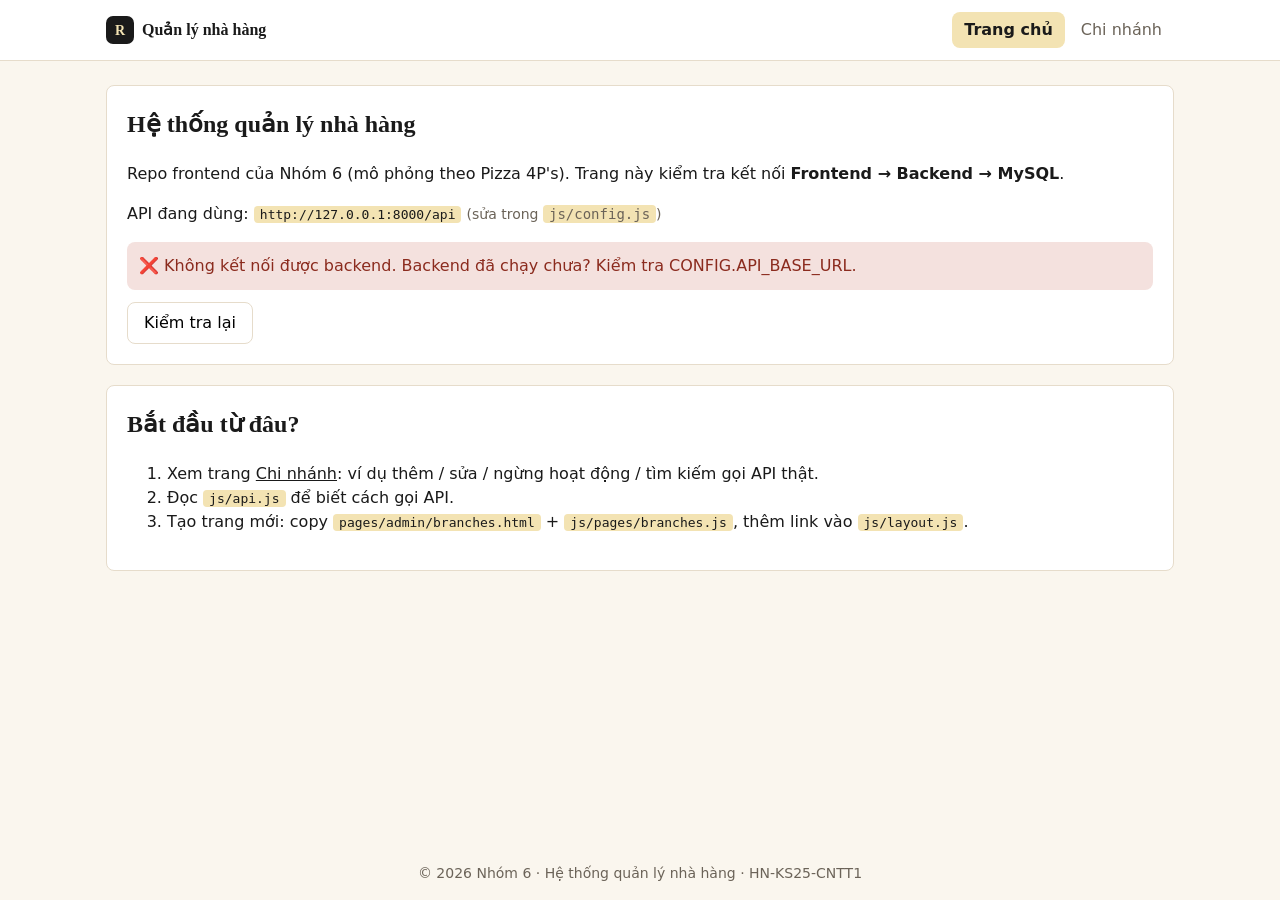
==== Project_ThucTap/restaurant-frontend/index.html @ fe9957ee "Add files via upload" ====
<!DOCTYPE html>
<html lang="vi">
<head>
  <meta charset="UTF-8">
  <meta name="viewport" content="width=device-width, initial-scale=1.0">
  <title>Trang chủ | Quản lý nhà hàng</title>
  <link rel="icon" href="assets/images/logo.svg">
  <link rel="stylesheet" href="css/style.css">
</head>
<body data-root="./">
  <header id="app-header"></header>

  <main class="container">
    <section class="card">
      <h1>Hệ thống quản lý nhà hàng</h1>
      <p>Repo frontend của Nhóm 6 (mô phỏng theo Pizza 4P's). Trang này kiểm tra kết nối <strong>Frontend → Backend → MySQL</strong>.</p>

      <p>API đang dùng: <code id="api-url"></code> <span class="muted">(sửa trong <code>js/config.js</code>)</span></p>
      <div id="health-status" class="status"></div>
      <button id="btn-recheck" class="btn">Kiểm tra lại</button>
    </section>

    <section class="card">
      <h2>Bắt đầu từ đâu?</h2>
      <ol>
        <li>Xem trang <a href="pages/admin/branches.html">Chi nhánh</a>: ví dụ thêm / sửa / ngừng hoạt động / tìm kiếm gọi API thật.</li>
        <li>Đọc <code>js/api.js</code> để biết cách gọi API.</li>
        <li>Tạo trang mới: copy <code>pages/admin/branches.html</code> + <code>js/pages/branches.js</code>, thêm link vào <code>js/layout.js</code>.</li>
      </ol>
    </section>
  </main>

  <footer id="app-footer"></footer>

  <!-- Thứ tự quan trọng: config -> api -> utils -> layout -> script riêng của trang -->
  <script src="js/config.js"></script>
  <script src="js/api.js"></script>
  <script src="js/utils.js"></script>
  <script src="js/layout.js"></script>
  <script src="js/pages/home.js"></script>
</body>
</html>
---- Project_ThucTap/restaurant-frontend/css/style.css ----
/* ==========================================================
   Style chung cho mọi trang.
   Đổi màu chủ đạo cả web: sửa các biến trong :root bên dưới.
   ========================================================== */
:root {
  /* Bảng màu sang trọng: đen than, vàng champagne, màu da (nude), nền ngà */
  --color-primary: #1a1a1a;        /* đen than: nút chính, tiêu đề */
  --color-primary-dark: #000000;
  --color-accent: #f3e3b3;         /* vàng champagne: chữ trên nền đen, điểm nhấn */
  --color-secondary: #e8c9a9;      /* màu da: viền nhấn, badge phụ */
  --color-danger: #8b2b1e;
  --color-success: #2f5d3a;
  --color-warning: #7a5a00;
  --color-info: #2f4a63;
  --color-text: #1a1a1a;
  --color-muted: #6b6358;
  --color-border: #e6dccb;
  --color-bg: #faf6ee;             /* ivory */
  --color-card: #ffffff;
  --font-heading: Georgia, "Times New Roman", serif;
  --radius: 8px;
}

* { box-sizing: border-box; }

body {
  margin: 0;
  font-family: system-ui, -apple-system, "Segoe UI", Roboto, Arial, sans-serif;
  color: var(--color-text);
  background: var(--color-bg);
  line-height: 1.5;
  min-height: 100vh;
  display: flex;
  flex-direction: column;
}

a { color: var(--color-primary); }
code { background: #f3e3b3; padding: 1px 6px; border-radius: 4px; }
h1, h2 { margin-top: 0; font-family: var(--font-heading); font-weight: 600; }

.container { width: 100%; max-width: 1100px; margin: 0 auto; padding: 0 16px; }
main.container { flex: 1; padding-top: 24px; padding-bottom: 24px; }

/* ---------- Header / Footer ---------- */
#app-header { background: var(--color-card); border-bottom: 1px solid var(--color-border); }
.header-inner { display: flex; align-items: center; justify-content: space-between; gap: 16px; height: 60px; }
.brand { font-family: var(--font-heading); display: flex; align-items: center; gap: 8px; font-weight: 700; color: var(--color-text); text-decoration: none; }
.nav { display: flex; gap: 4px; flex-wrap: wrap; }
.nav a { padding: 6px 12px; border-radius: var(--radius); color: var(--color-muted); text-decoration: none; }
.nav a:hover { background: var(--color-bg); }
.nav a.active { background: var(--color-accent); color: var(--color-primary); font-weight: 600; }
#app-footer { padding: 16px 0; text-align: center; color: var(--color-muted); font-size: 14px; }

/* ---------- Card ---------- */
.card {
  background: var(--color-card);
  border: 1px solid var(--color-border);
  border-radius: var(--radius);
  padding: 20px;
  margin-bottom: 20px;
}

/* Trang 2 cột: form bên trái, danh sách bên phải (màn hình nhỏ thì xếp dọc) */
.layout-2col { display: grid; grid-template-columns: 320px 1fr; gap: 20px; align-items: start; }
@media (max-width: 800px) { .layout-2col { grid-template-columns: 1fr; } }

/* ---------- Form ---------- */
label { display: block; margin: 12px 0 4px; font-weight: 600; font-size: 14px; }
input, textarea {
  width: 100%;
  padding: 8px 10px;
  border: 1px solid var(--color-border);
  border-radius: var(--radius);
  font: inherit;
}
input:focus, textarea:focus { outline: 2px solid var(--color-secondary); border-color: var(--color-primary); }
.form-actions { display: flex; gap: 8px; margin-top: 16px; }

/* ---------- Button ---------- */
.btn {
  padding: 8px 16px;
  border: 1px solid var(--color-border);
  border-radius: var(--radius);
  background: var(--color-card);
  font: inherit;
  cursor: pointer;
}
.btn:hover { background: var(--color-bg); }
.btn:disabled { opacity: .6; cursor: not-allowed; }
.btn-primary { background: var(--color-primary); border-color: var(--color-primary); color: var(--color-accent); }
.btn-primary:hover { background: var(--color-primary-dark); }
.btn-danger { color: var(--color-danger); }
.btn-small { padding: 4px 10px; font-size: 13px; }

/* ---------- Table ---------- */
.list-header { display: flex; justify-content: space-between; align-items: center; gap: 12px; flex-wrap: wrap; }
.list-header input { max-width: 240px; }
.table-wrap { overflow-x: auto; margin-top: 12px; }
table { width: 100%; border-collapse: collapse; }
th, td { padding: 10px; border-bottom: 1px solid var(--color-border); text-align: left; vertical-align: top; }
th { font-size: 13px; color: var(--color-muted); text-transform: uppercase; }
.actions { white-space: nowrap; text-align: right; }

/* ---------- Trạng thái / tiện ích ---------- */
.muted { color: var(--color-muted); font-size: 14px; }
.text-right { text-align: right; }
.text-error { color: var(--color-danger); }

.status { padding: 12px; border-radius: var(--radius); margin: 12px 0; }
.status-loading { background: var(--color-bg); }
.status-ok { background: #e4efe6; color: var(--color-success); }
.status-error { background: #f4e1de; color: var(--color-danger); }

/* Badge trạng thái: <span class="badge badge-success">Đang hoạt động</span> */
.badge { display: inline-block; padding: 2px 10px; border-radius: 999px; font-size: 12px; font-weight: 600; color: #fff; }
.badge-success { background: var(--color-success); }
.badge-warning { background: var(--color-warning); }
.badge-danger { background: var(--color-danger); }
.badge-info { background: var(--color-info); }
.badge-muted { background: var(--color-muted); }

.checkbox-row { display: flex; align-items: center; gap: 8px; margin-top: 12px; font-weight: 600; font-size: 14px; }
.checkbox-row input { width: auto; margin: 0; }
.checkbox-row label { margin: 0; }
.row-inactive { opacity: .6; }
.time-row { display: grid; grid-template-columns: 1fr 1fr; gap: 12px; }

.toast {
  position: fixed;
  right: 16px;
  bottom: 16px;
  padding: 12px 16px;
  border-radius: var(--radius);
  color: #fff;
  box-shadow: 0 4px 12px rgba(0, 0, 0, .15);
  z-index: 100;
}
.toast-success { background: var(--color-success); }
.toast-error { background: var(--color-danger); }
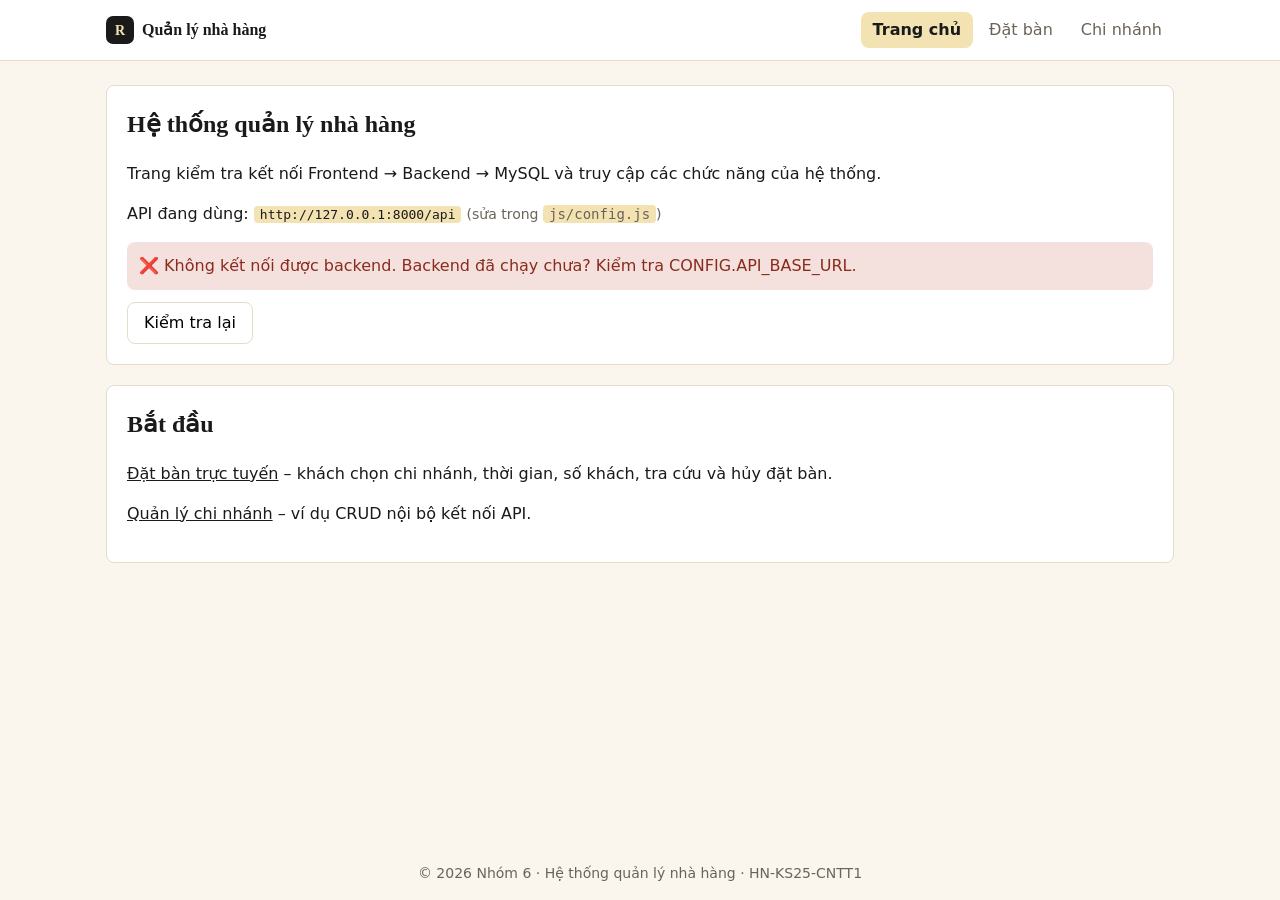
==== commit b3dfc254: "Document customer booking module" ====
--- a/Project_ThucTap/restaurant-frontend/index.html
+++ b/Project_ThucTap/restaurant-frontend/index.html
@@ -1,42 +1,37 @@
-<!DOCTYPE html>
-<html lang="vi">
-<head>
-  <meta charset="UTF-8">
-  <meta name="viewport" content="width=device-width, initial-scale=1.0">
-  <title>Trang chủ | Quản lý nhà hàng</title>
-  <link rel="icon" href="assets/images/logo.svg">
-  <link rel="stylesheet" href="css/style.css">
-</head>
-<body data-root="./">
-  <header id="app-header"></header>
-
-  <main class="container">
-    <section class="card">
-      <h1>Hệ thống quản lý nhà hàng</h1>
-      <p>Repo frontend của Nhóm 6 (mô phỏng theo Pizza 4P's). Trang này kiểm tra kết nối <strong>Frontend → Backend → MySQL</strong>.</p>
-
-      <p>API đang dùng: <code id="api-url"></code> <span class="muted">(sửa trong <code>js/config.js</code>)</span></p>
-      <div id="health-status" class="status"></div>
-      <button id="btn-recheck" class="btn">Kiểm tra lại</button>
-    </section>
-
-    <section class="card">
-      <h2>Bắt đầu từ đâu?</h2>
-      <ol>
-        <li>Xem trang <a href="pages/admin/branches.html">Chi nhánh</a>: ví dụ thêm / sửa / ngừng hoạt động / tìm kiếm gọi API thật.</li>
-        <li>Đọc <code>js/api.js</code> để biết cách gọi API.</li>
-        <li>Tạo trang mới: copy <code>pages/admin/branches.html</code> + <code>js/pages/branches.js</code>, thêm link vào <code>js/layout.js</code>.</li>
-      </ol>
-    </section>
-  </main>
-
-  <footer id="app-footer"></footer>
-
-  <!-- Thứ tự quan trọng: config -> api -> utils -> layout -> script riêng của trang -->
-  <script src="js/config.js"></script>
-  <script src="js/api.js"></script>
-  <script src="js/utils.js"></script>
-  <script src="js/layout.js"></script>
-  <script src="js/pages/home.js"></script>
-</body>
-</html>
+<!DOCTYPE html>
+<html lang="vi">
+<head>
+  <meta charset="UTF-8">
+  <meta name="viewport" content="width=device-width, initial-scale=1.0">
+  <title>Trang chủ | Quản lý nhà hàng</title>
+  <link rel="icon" href="assets/images/logo.svg">
+  <link rel="stylesheet" href="css/style.css">
+</head>
+<body data-root="./">
+  <header id="app-header"></header>
+
+  <main class="container">
+    <section class="card">
+      <h1>Hệ thống quản lý nhà hàng</h1>
+      <p>Trang kiểm tra kết nối Frontend → Backend → MySQL và truy cập các chức năng của hệ thống.</p>
+      <p>API đang dùng: <code id="api-url"></code> <span class="muted">(sửa trong <code>js/config.js</code>)</span></p>
+      <div id="health-status" class="status"></div>
+      <button id="btn-recheck" class="btn">Kiểm tra lại</button>
+    </section>
+
+    <section class="card">
+      <h2>Bắt đầu</h2>
+      <p><a href="pages/customer/booking.html">Đặt bàn trực tuyến</a> – khách chọn chi nhánh, thời gian, số khách, tra cứu và hủy đặt bàn.</p>
+      <p><a href="pages/admin/branches.html">Quản lý chi nhánh</a> – ví dụ CRUD nội bộ kết nối API.</p>
+    </section>
+  </main>
+
+  <footer id="app-footer"></footer>
+
+  <script src="js/config.js"></script>
+  <script src="js/api.js"></script>
+  <script src="js/utils.js"></script>
+  <script src="js/layout.js"></script>
+  <script src="js/pages/home.js"></script>
+</body>
+</html>
